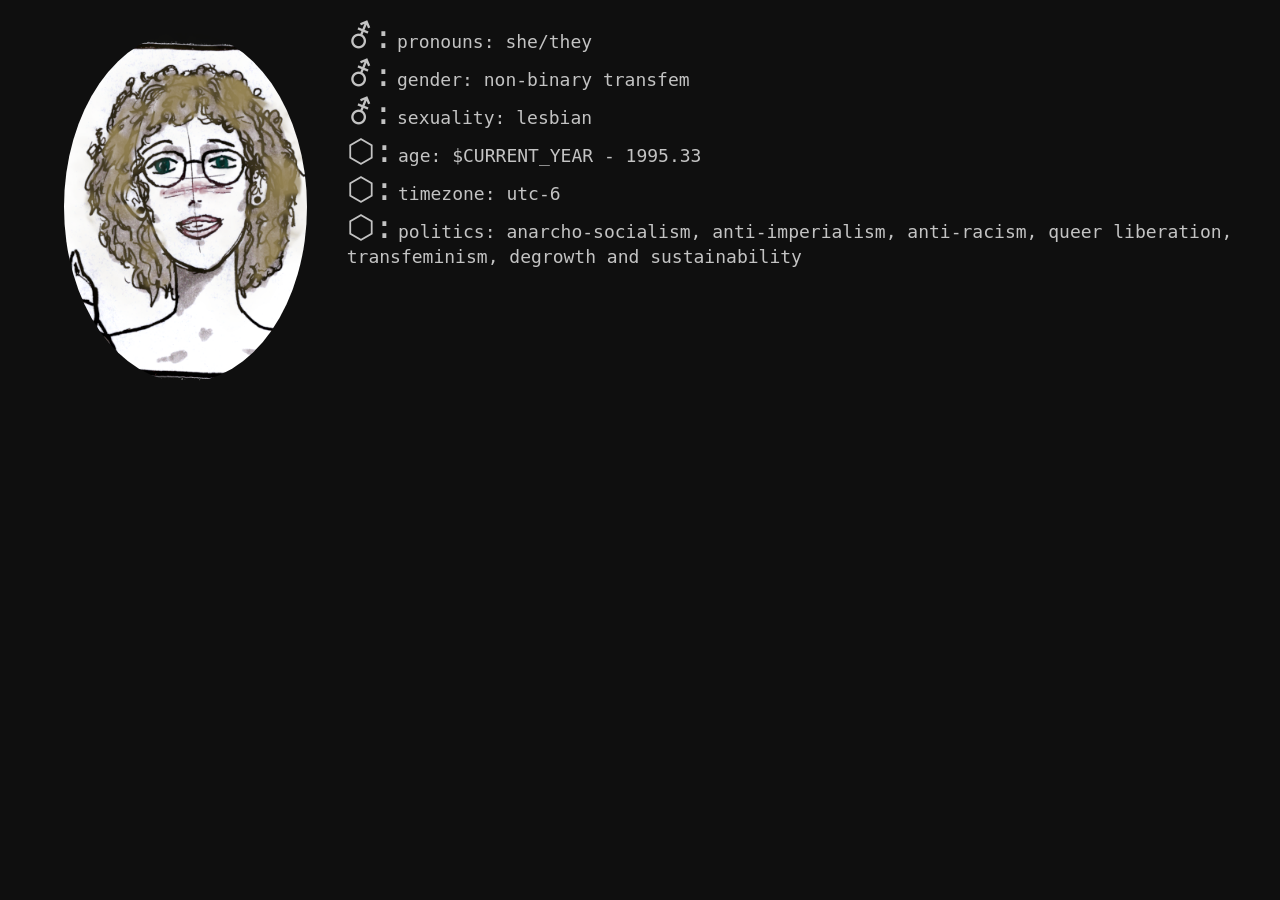
==== pages/me.html @ 7c00e7b2 "feat: about me page" ====
<!DOCTYPE html>
<html>
<head>
    <meta charset="UTF-8">
    <meta name="viewport" content="width=device-width, initial-scale=1.0">
    <title>about me</title>
    <link href="../css/style.css" rel="stylesheet" type="text/css" media="all">
</head>
<body>
    <div class="about-me">
        <div class="profilepic-container">
            <img alt="drawing of kaya (me!)" src="../assets/me_sm.png"/>
        </div>
        <div class="bio-list">
            <ul>
                <li class="gender-sexuality">pronouns: she/they</li>
                <li class="gender-sexuality">gender: non-binary transfem</li>
                <li class="gender-sexuality">sexuality: lesbian</li>
                <li class="general">age: $CURRENT_YEAR - 1995.33</li>
                <li class="general">timezone: utc-6</li>
                <li class="general">politics: anarcho-socialism, anti-imperialism, anti-racism, queer liberation, transfeminism, degrowth and sustainability</li>
            </ul>
        </div>
    </div>
</body>
</html>
---- css/style.css ----
/* CSS is how you can add style to your website, such as colors, fonts, and positioning of your
   HTML content. To learn how to do something, just try searching Google for questions like
   "how to change link color." */

body {
    background-color: rgba(15, 15, 15, 1);
    color: rgba(195, 195, 195, 1);
    font-family: monospace;
    font-size: 1.125rem;
    margin-left: 2rem;
    padding-left: 2rem;
    margin-top: 0rem;
    padding-top: 0rem;
}

h1, h1 a, h1 a:active, h1 a:visited {
    color: rgba(210, 210, 210, 1);
    font-size: 4rem;
    margin-bottom: 0rem;
    padding-bottom: 0rem;
    margin-top: 1rem;
    padding-top: 1rem;
    text-decoration: none;
} h1:hover {
    color: rgba(130, 130, 130, 1);
}

h2, h2 a, h2 a:active, h2 a:visited{
    color: rgba(200, 200, 200, 1);
    font-size: 1.5rem;
    margin-top: 0rem;
    padding-top: 0rem;
    text-decoration: none;
} h2:hover {
    color: rgba(130, 130, 130, 1);
}


.about-me {
    display: inline-flex;
}

.bio-list {
    font-size: 1.125rem;
} .bio-list ul {
    list-style: none;
    justify-content: center;
} .bio-list li {
    margin: auto;
    justify-content: center;
    height: auto;
} .bio-list li:before {
    padding-right: .25rem;
    font-size: 2rem;
} .bio-list .gender-sexuality:before {
    content: "⚦:";
} .bio-list .general:before {
    content: "⬡:";
}

.bio-text {
    dummy: help;
}

.profilepic-container {
    margin-top: 1rem;
    padding-top: 1rem;
    width: 350px;
    height: 350px;
} .profilepic-container img {
    width: 100%;
    height: 100%;
    object-fit: cover;
    border-radius: 50%;
}
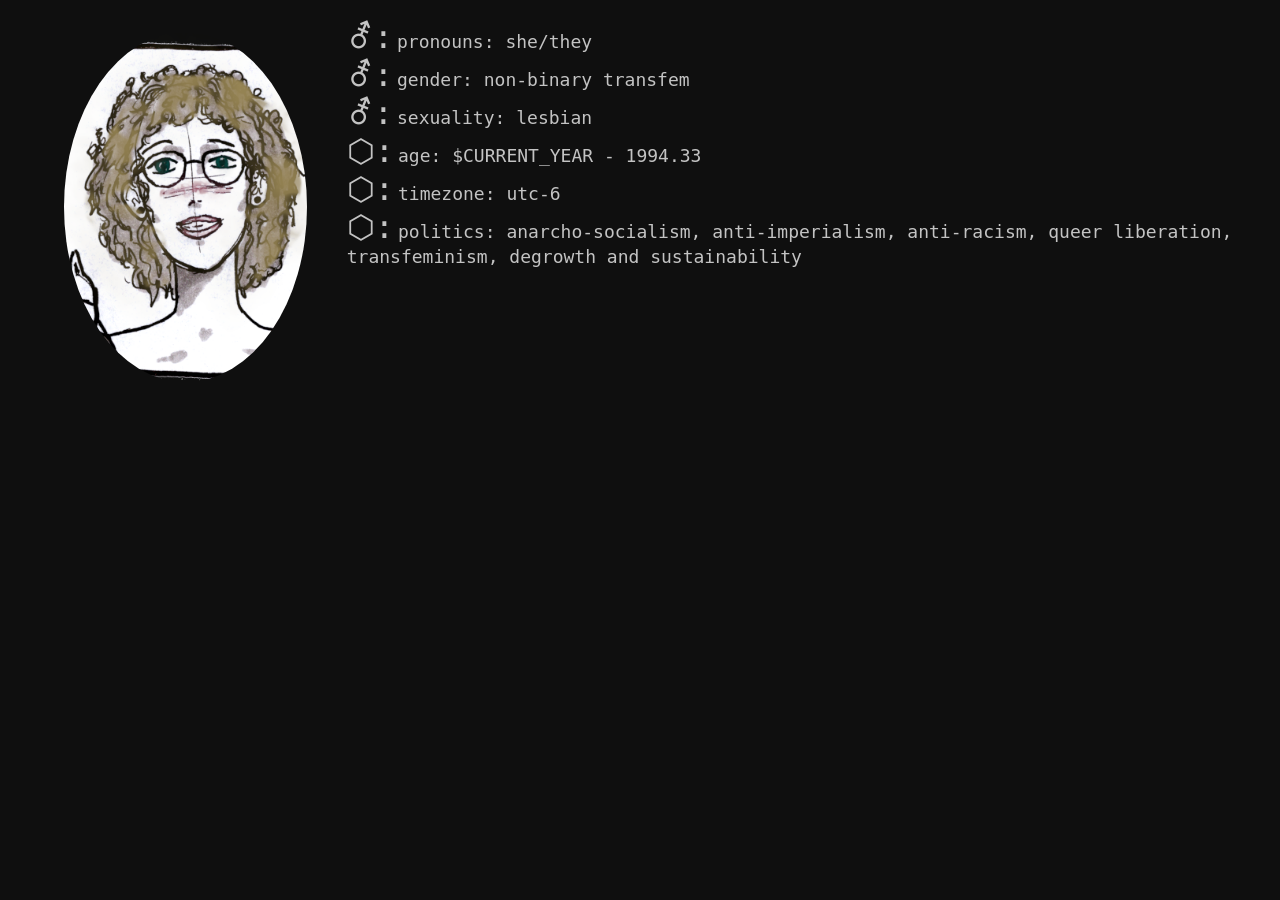
==== commit b3c7d6f1: "fix: year math" ====
--- a/pages/me.html
+++ b/pages/me.html
@@ -16,7 +16,7 @@
                 <li class="gender-sexuality">pronouns: she/they</li>
                 <li class="gender-sexuality">gender: non-binary transfem</li>
                 <li class="gender-sexuality">sexuality: lesbian</li>
-                <li class="general">age: $CURRENT_YEAR - 1995.33</li>
+                <li class="general">age: $CURRENT_YEAR - 1994.33</li>
                 <li class="general">timezone: utc-6</li>
                 <li class="general">politics: anarcho-socialism, anti-imperialism, anti-racism, queer liberation, transfeminism, degrowth and sustainability</li>
             </ul>
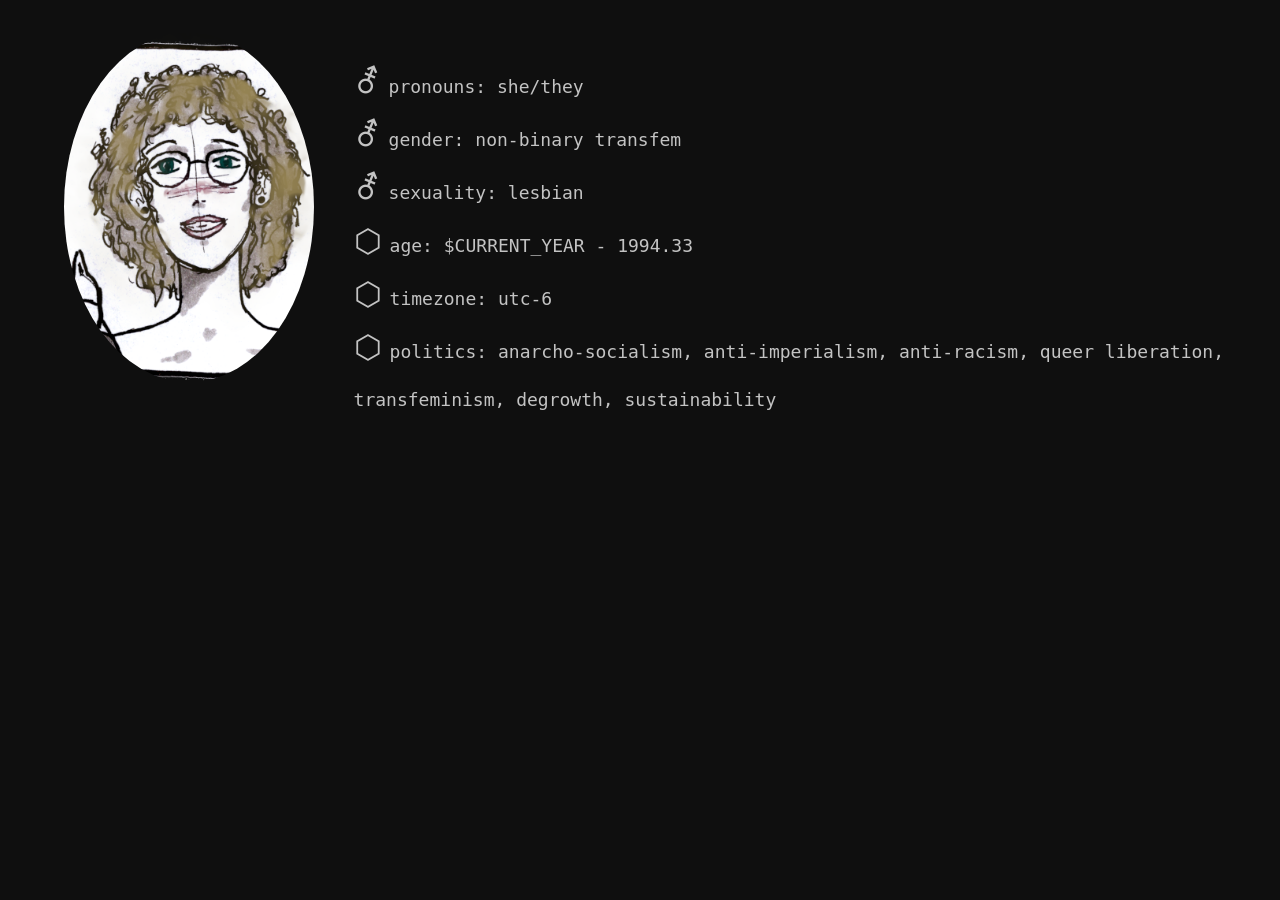
==== commit c41894fc: "feat: - more jokes - slightly cleaner code - made me.html more responsive - lilac :)" ====
--- a/pages/me.html
+++ b/pages/me.html
@@ -9,7 +9,7 @@
 <body>
     <div class="about-me">
         <div class="profilepic-container">
-            <img alt="drawing of kaya (me!)" src="../assets/me_sm.png"/>
+            <a href="../index.html"><img alt="drawing of kaya (me!)" src="../assets/me_sm.png"/></a>
         </div>
         <div class="bio-list">
             <ul>
@@ -18,7 +18,15 @@
                 <li class="gender-sexuality">sexuality: lesbian</li>
                 <li class="general">age: $CURRENT_YEAR - 1994.33</li>
                 <li class="general">timezone: utc-6</li>
-                <li class="general">politics: anarcho-socialism, anti-imperialism, anti-racism, queer liberation, transfeminism, degrowth and sustainability</li>
+                <li class="politics-list">politics:
+                                        anarcho-socialism,
+                                        anti-imperialism,
+                                        anti-racism,
+                                        queer liberation,
+                                        transfeminism,
+                                        degrowth,
+                                        sustainability
+                </li>
             </ul>
         </div>
     </div>
--- a/css/style.css
+++ b/css/style.css
@@ -1,6 +1,8 @@
-/* CSS is how you can add style to your website, such as colors, fonts, and positioning of your
-   HTML content. To learn how to do something, just try searching Google for questions like
-   "how to change link color." */
+:root {
+    --primary-lilac-full: rgba(201, 147, 236, 1);
+    --transparent: rgba(0, 0, 0, 0);
+}
+
 
 body {
     background-color: rgba(15, 15, 15, 1);
@@ -8,68 +10,120 @@
     font-family: monospace;
     font-size: 1.125rem;
     margin-left: 2rem;
+    margin-top: 0rem;
     padding-left: 2rem;
-    margin-top: 0rem;
     padding-top: 0rem;
+}
+
+ul {
+    list-style: none;
 }
 
 h1, h1 a, h1 a:active, h1 a:visited {
     color: rgba(210, 210, 210, 1);
     font-size: 4rem;
     margin-bottom: 0rem;
+    margin-top: 1rem;
     padding-bottom: 0rem;
-    margin-top: 1rem;
     padding-top: 1rem;
     text-decoration: none;
+} h1 a:hover {
+    color: var(--primary-lilac-full);
 } h1:hover {
     color: rgba(130, 130, 130, 1);
 }
 
-h2, h2 a, h2 a:active, h2 a:visited{
+h2, h2 a, h2 a:active, h2 a:visited {
     color: rgba(200, 200, 200, 1);
     font-size: 1.5rem;
     margin-top: 0rem;
     padding-top: 0rem;
     text-decoration: none;
-} h2:hover {
+} h2 a:hover {
+    color: var(--primary-lilac-full);
+}  h2:hover {
     color: rgba(130, 130, 130, 1);
+}
+
+
+hr {
+    background-image: radial-gradient(ellipse, var(--primary-lilac-full), var(--transparent));
+    border-style: none;
+    height: 0.5rem;
+    margin-right: 4rem;
+}
+
+
+.working-on, .working-on a, .working-on a:active, .working-on a:visited  {
+    color: rgba(210, 210, 210, 1);
+    font-size: 1.1rem;
+    text-decoration: none;
+} .working-on a:hover {
+    color: var(--primary-lilac-full);
+}  .working-on ul {
+    margin-left: -2rem;
+    margin-top: -0.5rem;
+} .working-on li {
+    line-height: 2rem;
+} .working-on p:hover, .working-on li:hover {
+    color: rgba(130, 130, 130, 1);
+} .working-on li::before {
+    content: ">";
+} .working-on li:hover::before {
+    color: rgba(200, 200, 200, 1);
 }
 
 
 .about-me {
     display: inline-flex;
+} @media only screen and (max-width: 600px) {
+    .about-me {
+        display: inline-block;
+    }
 }
 
+
+
 .bio-list {
-    font-size: 1.125rem;
+
 } .bio-list ul {
-    list-style: none;
-    justify-content: center;
+    padding-top: 2.5rem;
 } .bio-list li {
-    margin: auto;
-    justify-content: center;
-    height: auto;
-} .bio-list li:before {
-    padding-right: .25rem;
+    line-height: 3rem;
+    width: auto;
+    word-wrap: break-word;
+} .bio-list li:hover {
+    color: rgba(130, 130, 130, 1);
+} .bio-list li::before {
     font-size: 2rem;
-} .bio-list .gender-sexuality:before {
-    content: "⚦:";
-} .bio-list .general:before {
-    content: "⬡:";
+    padding-right: .5rem;
+} .bio-list li:hover::before {
+    color: rgba(200, 200, 200, 1);
+} .bio-list .gender-sexuality::before {
+    content: "⚦";
+} .bio-list .general::before, .bio-list .politics-list::before {
+    content: "⬡";
 }
+
 
 .bio-text {
     dummy: help;
 }
 
+
 .profilepic-container {
+    height: 350px;
     margin-top: 1rem;
     padding-top: 1rem;
     width: 350px;
-    height: 350px;
 } .profilepic-container img {
-    width: 100%;
+    border-radius: 50%;
     height: 100%;
     object-fit: cover;
-    border-radius: 50%;
+    width: 100%;
+}
+
+
+.bully-you {
+    font-size: .25rem;
 }
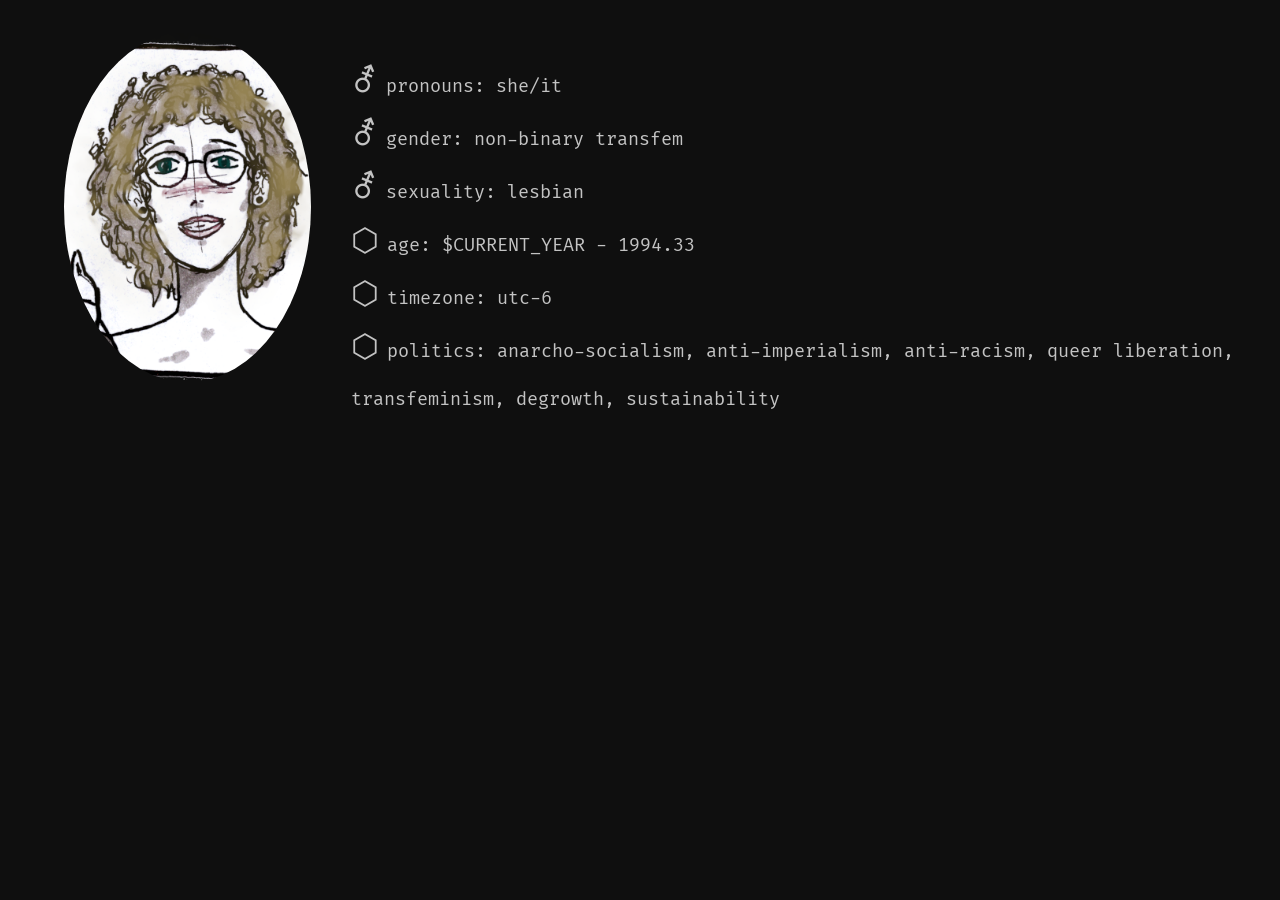
==== commit ec8e9e60: "ponouns and jokey" ====
--- a/pages/me.html
+++ b/pages/me.html
@@ -13,7 +13,7 @@
         </div>
         <div class="bio-list">
             <ul>
-                <li class="gender-sexuality">pronouns: she/they</li>
+                <li class="gender-sexuality">pronouns: she/it</li>
                 <li class="gender-sexuality">gender: non-binary transfem</li>
                 <li class="gender-sexuality">sexuality: lesbian</li>
                 <li class="general">age: $CURRENT_YEAR - 1994.33</li>
@@ -31,4 +31,4 @@
         </div>
     </div>
 </body>
-</html>+</html>
--- a/css/style.css
+++ b/css/style.css
@@ -1,13 +1,23 @@
 :root {
-    --primary-lilac-full: rgba(201, 147, 236, 1);
+    --color-bg: rgba(15, 15, 15, 1);
+    --color-primary-lilac: rgba(201, 147, 236, 1);
+    --color-header-text: rgba(195, 195, 195, 1);
+    --color-text-body: rgba(210, 210, 210, 1);
+    --color-text-body-hover: rgba(150, 150, 150, 1);
     --transparent: rgba(0, 0, 0, 0);
 }
 
 
+@font-face {
+    font-family: fira-code;
+    src: url(../assets/font/fira_code/FiraCode-Regular.woff2);
+}
+
+
 body {
-    background-color: rgba(15, 15, 15, 1);
-    color: rgba(195, 195, 195, 1);
-    font-family: monospace;
+    background-color: var(--color-bg);
+    color: var(--color-header-text);
+    font-family: fira-code;
     font-size: 1.125rem;
     margin-left: 2rem;
     margin-top: 0rem;
@@ -19,8 +29,12 @@
     list-style: none;
 }
 
+a {
+    transition: color 0.2s ease-in;
+}
+
 h1, h1 a, h1 a:active, h1 a:visited {
-    color: rgba(210, 210, 210, 1);
+    color: var(--color-text-body);
     font-size: 4rem;
     margin-bottom: 0rem;
     margin-top: 1rem;
@@ -28,49 +42,49 @@
     padding-top: 1rem;
     text-decoration: none;
 } h1 a:hover {
-    color: var(--primary-lilac-full);
+    color: var(--color-primary-lilac);
 } h1:hover {
-    color: rgba(130, 130, 130, 1);
+    color: var(--color-text-body-hover);
 }
 
 h2, h2 a, h2 a:active, h2 a:visited {
-    color: rgba(200, 200, 200, 1);
+    color: var(--color-text-body);
     font-size: 1.5rem;
     margin-top: 0rem;
     padding-top: 0rem;
     text-decoration: none;
 } h2 a:hover {
-    color: var(--primary-lilac-full);
-}  h2:hover {
-    color: rgba(130, 130, 130, 1);
+    color: var(--color-primary-lilac);
+} h2:hover {
+    color: var(--color-text-body-hover);
 }
 
 
 hr {
-    background-image: radial-gradient(ellipse, var(--primary-lilac-full), var(--transparent));
+    background-image: radial-gradient(ellipse, var(--color-primary-lilac), var(--transparent));
     border-style: none;
     height: 0.5rem;
     margin-right: 4rem;
 }
 
 
-.working-on, .working-on a, .working-on a:active, .working-on a:visited  {
-    color: rgba(210, 210, 210, 1);
+.working-on, .working-on a, .working-on a:active, .working-on a:visited {
+    color: var(--color-text-body);
     font-size: 1.1rem;
     text-decoration: none;
 } .working-on a:hover {
-    color: var(--primary-lilac-full);
-}  .working-on ul {
+    color: var(--color-primary-lilac);
+} .working-on ul {
     margin-left: -2rem;
     margin-top: -0.5rem;
 } .working-on li {
     line-height: 2rem;
 } .working-on p:hover, .working-on li:hover {
-    color: rgba(130, 130, 130, 1);
+    color: var(--color-text-body-hover);
 } .working-on li::before {
     content: ">";
 } .working-on li:hover::before {
-    color: rgba(200, 200, 200, 1);
+    color: var(--color-text-body);
 }
 
 
@@ -93,12 +107,12 @@
     width: auto;
     word-wrap: break-word;
 } .bio-list li:hover {
-    color: rgba(130, 130, 130, 1);
+    color: var(--color-text-body-hover);
 } .bio-list li::before {
     font-size: 2rem;
     padding-right: .5rem;
 } .bio-list li:hover::before {
-    color: rgba(200, 200, 200, 1);
+    color: var(--color-text-body);
 } .bio-list .gender-sexuality::before {
     content: "⚦";
 } .bio-list .general::before, .bio-list .politics-list::before {
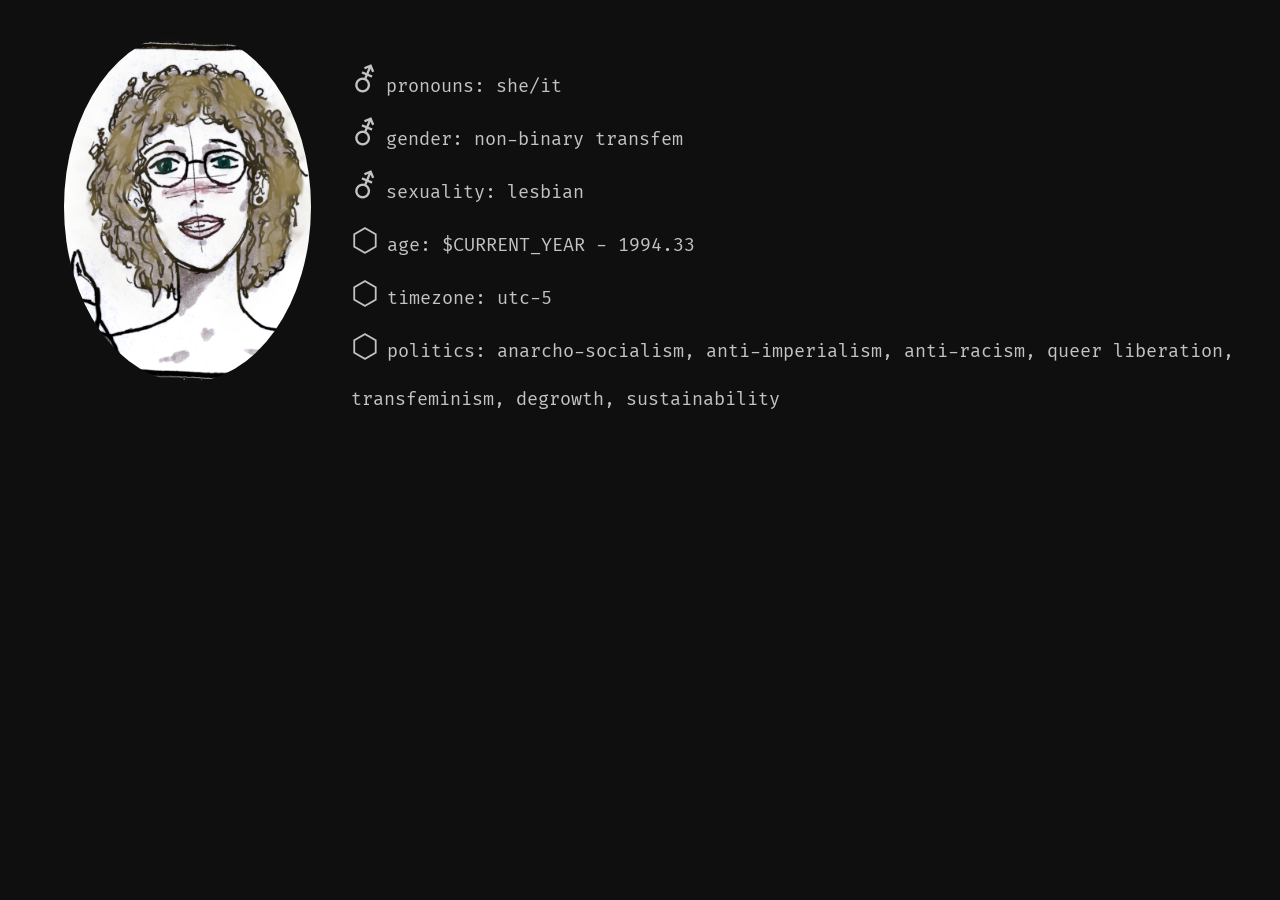
==== commit 3f3f5132: "fix: correct timezone info" ====
--- a/pages/me.html
+++ b/pages/me.html
@@ -17,7 +17,7 @@
                 <li class="gender-sexuality">gender: non-binary transfem</li>
                 <li class="gender-sexuality">sexuality: lesbian</li>
                 <li class="general">age: $CURRENT_YEAR - 1994.33</li>
-                <li class="general">timezone: utc-6</li>
+                <li class="general">timezone: utc-5</li>
                 <li class="politics-list">politics:
                                         anarcho-socialism,
                                         anti-imperialism,
